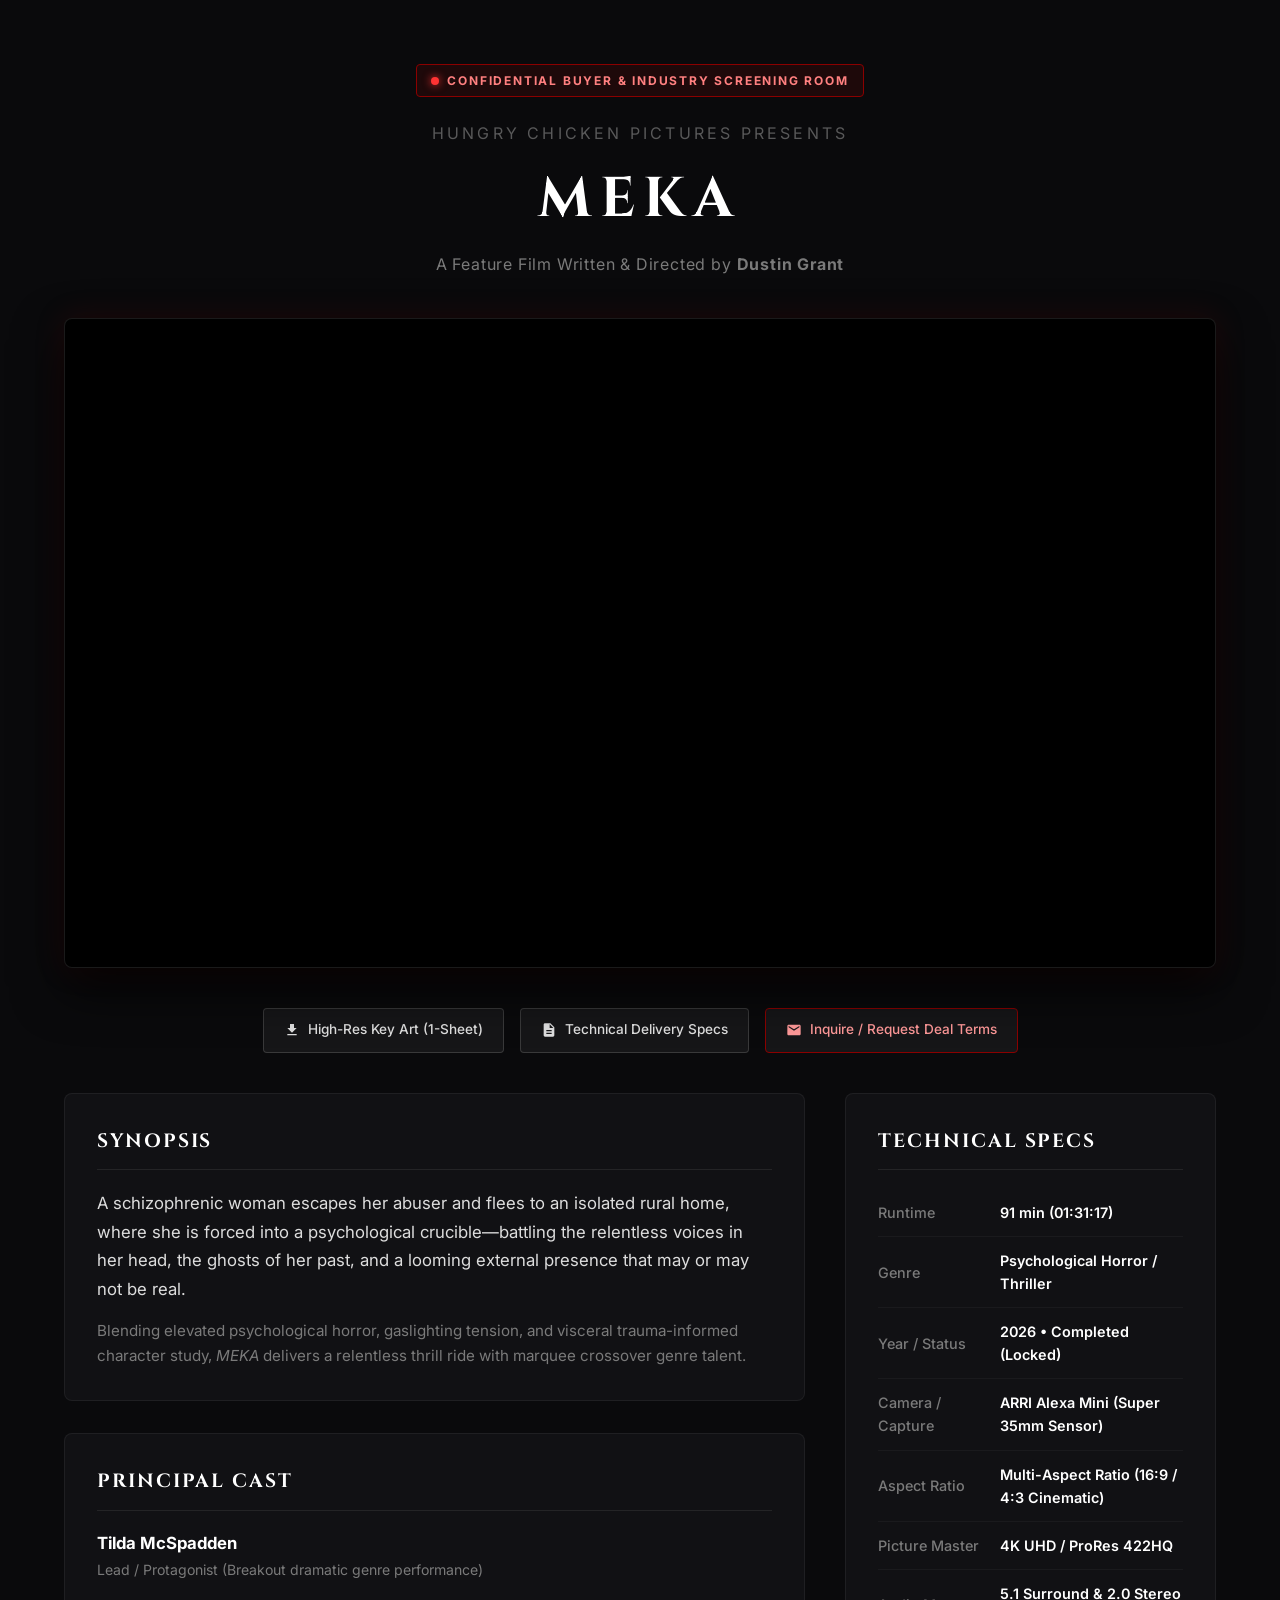
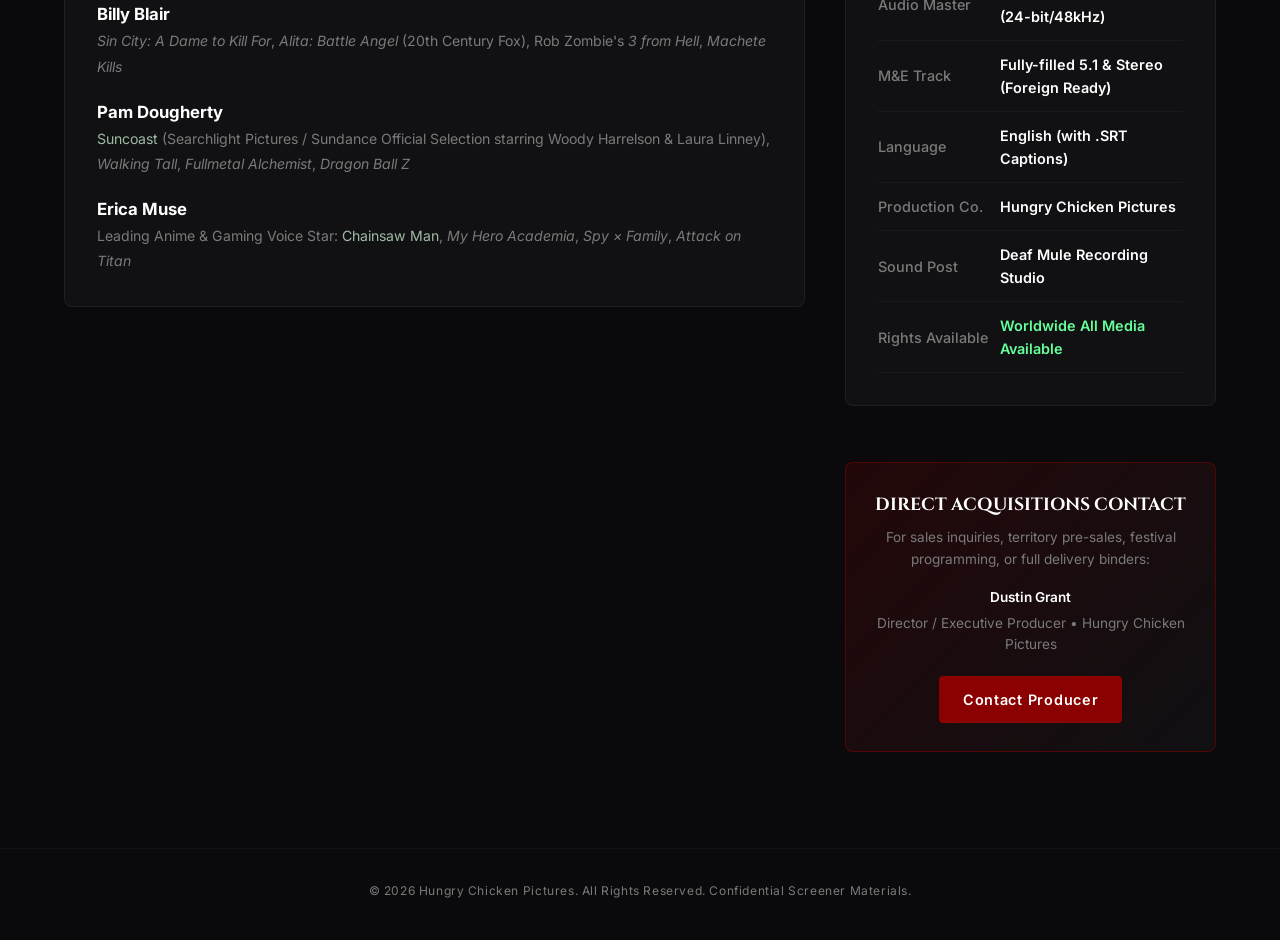
==== screening.html @ 2e630728 "Add VIP screening portal with live 4K Vimeo screener and updated cast credits" ====
<!DOCTYPE html>
<html lang="en">
<head>
    <meta charset="UTF-8">
    <meta name="viewport" content="width=device-width, initial-scale=1.0">
    <title>MEKA — Confidential Industry & Buyer Screening</title>
    <meta name="robots" content="noindex, nofollow, noarchive">
    
    <!-- Google Fonts -->
    <link rel="preconnect" href="https://fonts.googleapis.com">
    <link rel="preconnect" href="https://fonts.gstatic.com" crossorigin>
    <link href="https://fonts.googleapis.com/css2?family=Cinzel:wght@400;700;900&family=Inter:wght@300;400;500;600;700&display=swap" rel="stylesheet">
    
    <!-- Custom CSS -->
    <link rel="stylesheet" href="css/styles.css">
    <style>
        .screening-hero {
            padding: 4rem 1.5rem 2rem;
            max-width: 1200px;
            margin: 0 auto;
        }

        .confidential-badge {
            display: inline-flex;
            align-items: center;
            gap: 8px;
            padding: 6px 14px;
            background: rgba(139, 0, 0, 0.15);
            border: 1px solid var(--color-crimson);
            border-radius: 4px;
            color: #ff8080;
            font-size: 0.75rem;
            font-weight: 700;
            letter-spacing: 0.15em;
            text-transform: uppercase;
            margin-bottom: 1.5rem;
        }

        .confidential-dot {
            width: 8px;
            height: 8px;
            background: #ff3333;
            border-radius: 50%;
            box-shadow: 0 0 8px #ff3333;
            animation: pulse 2s infinite;
        }

        @keyframes pulse {
            0%, 100% { opacity: 1; }
            50% { opacity: 0.4; }
        }

        .screening-title-wrap {
            text-align: center;
            margin-bottom: 2.5rem;
        }

        .screening-title-wrap h1 {
            font-size: clamp(2rem, 5vw, 3.5rem);
            letter-spacing: 0.15em;
            color: #fff;
            margin-bottom: 0.5rem;
        }

        .screening-title-wrap p {
            color: var(--color-text-muted);
            font-size: 1rem;
            letter-spacing: 0.05em;
        }

        .player-container {
            background: #000;
            border: 1px solid rgba(255, 255, 255, 0.1);
            border-radius: 8px;
            overflow: hidden;
            box-shadow: 0 20px 50px rgba(0, 0, 0, 0.8), 0 0 30px rgba(139, 0, 0, 0.2);
            position: relative;
            padding-bottom: 56.25%; /* 16:9 Aspect Ratio */
            height: 0;
            margin-bottom: 2.5rem;
        }

        .player-container iframe {
            position: absolute;
            top: 0;
            left: 0;
            width: 100%;
            height: 100%;
            border: none;
        }

        .screening-grid {
            display: grid;
            grid-template-columns: 2fr 1fr;
            gap: 2.5rem;
            margin-bottom: 4rem;
        }

        @media (max-width: 900px) {
            .screening-grid {
                grid-template-columns: 1fr;
            }
        }

        .card-dark {
            background: var(--color-bg-elevated);
            border: 1px solid rgba(255, 255, 255, 0.06);
            border-radius: 8px;
            padding: 2rem;
        }

        .card-dark h3 {
            color: #fff;
            font-size: 1.2rem;
            letter-spacing: 0.1em;
            margin-bottom: 1.2rem;
            display: flex;
            align-items: center;
            gap: 10px;
            border-bottom: 1px solid rgba(255, 255, 255, 0.08);
            padding-bottom: 0.8rem;
        }

        .cast-list {
            display: flex;
            flex-direction: column;
            gap: 1.2rem;
        }

        .cast-item strong {
            color: #fff;
            font-size: 1.05rem;
            display: block;
        }

        .cast-item span {
            color: var(--color-text-muted);
            font-size: 0.88rem;
            line-height: 1.4;
        }

        .cast-item .highlight {
            color: var(--color-sickly-green);
        }

        .specs-table {
            width: 100%;
            border-collapse: collapse;
            font-size: 0.9rem;
        }

        .specs-table tr {
            border-bottom: 1px solid rgba(255, 255, 255, 0.04);
        }

        .specs-table td {
            padding: 0.75rem 0;
        }

        .specs-table td:first-child {
            color: var(--color-text-muted);
            font-weight: 500;
            width: 40%;
        }

        .specs-table td:last-child {
            color: #fff;
            font-weight: 600;
        }

        .contact-box {
            background: linear-gradient(135deg, rgba(139, 0, 0, 0.2) 0%, rgba(17, 17, 20, 0.9) 100%);
            border: 1px solid rgba(139, 0, 0, 0.5);
            border-radius: 8px;
            padding: 1.75rem;
            text-align: center;
            margin-top: 1.5rem;
        }

        .contact-box h4 {
            font-family: var(--font-heading);
            color: #fff;
            margin-bottom: 0.5rem;
            font-size: 1.1rem;
        }

        .contact-box p {
            color: var(--color-text-muted);
            font-size: 0.85rem;
            margin-bottom: 1rem;
        }

        .btn-contact {
            display: inline-block;
            background: var(--color-crimson);
            color: #fff;
            padding: 0.75rem 1.5rem;
            border-radius: 4px;
            text-decoration: none;
            font-weight: 600;
            font-size: 0.9rem;
            letter-spacing: 0.05em;
            transition: background 0.3s, transform 0.2s;
        }

        .btn-contact:hover {
            background: var(--color-crimson-hover);
            transform: translateY(-2px);
        }

        .downloads-bar {
            display: flex;
            flex-wrap: wrap;
            gap: 1rem;
            margin-bottom: 2.5rem;
            justify-content: center;
        }

        .btn-download {
            display: inline-flex;
            align-items: center;
            gap: 8px;
            background: rgba(255, 255, 255, 0.05);
            border: 1px solid rgba(255, 255, 255, 0.15);
            color: var(--color-text);
            padding: 0.65rem 1.25rem;
            border-radius: 4px;
            text-decoration: none;
            font-size: 0.85rem;
            font-weight: 500;
            transition: all 0.3s;
        }

        .btn-download:hover {
            background: rgba(255, 255, 255, 0.1);
            border-color: #fff;
            color: #fff;
        }
    </style>
</head>
<body>

    <main class="screening-hero">
        <div style="text-align: center;">
            <div class="confidential-badge">
                <span class="confidential-dot"></span>
                Confidential Buyer & Industry Screening Room
            </div>
        </div>

        <div class="screening-title-wrap">
            <p class="presents" style="margin-bottom: 0.5rem; letter-spacing: 0.2em;">HUNGRY CHICKEN PICTURES PRESENTS</p>
            <h1>MEKA</h1>
            <p>A Feature Film Written & Directed by <strong>Dustin Grant</strong></p>
        </div>

        <!-- Embedded Vimeo Business Player -->
        <div class="player-container">
            <iframe 
                src="https://player.vimeo.com/video/1225072331?badge=0&autopause=0&player_id=0&app_id=58479" 
                frameborder="0" 
                allow="autoplay; fullscreen; picture-in-picture; clipboard-write" 
                title="MEKA - Full Feature Screener"
                id="screenerIframe"
            ></iframe>
        </div>

        <!-- Downloads / Quick Access Bar -->
        <div class="downloads-bar">
            <a href="assets/poster.jpg" target="_blank" class="btn-download">
                <svg width="16" height="16" fill="currentColor" viewBox="0 0 24 24"><path d="M19 9h-4V3H9v6H5l7 7 7-7zM5 18v2h14v-2H5z"/></svg>
                High-Res Key Art (1-Sheet)
            </a>
            <a href="#specs" class="btn-download">
                <svg width="16" height="16" fill="currentColor" viewBox="0 0 24 24"><path d="M14 2H6c-1.1 0-1.99.9-1.99 2L4 20c0 1.1.89 2 1.99 2H18c1.1 0 2-.9 2-2V8l-6-6zm2 16H8v-2h8v2zm0-4H8v-2h8v2zm-3-5V3.5L18.5 9H13z"/></svg>
                Technical Delivery Specs
            </a>
            <a href="mailto:dustin@hungrychickenpictures.com?subject=MEKA%20Acquisitions%20Inquiry" class="btn-download" style="border-color: var(--color-crimson); color: #ff9999;">
                <svg width="16" height="16" fill="currentColor" viewBox="0 0 24 24"><path d="M20 4H4c-1.1 0-1.99.9-1.99 2L2 18c0 1.1.9 2 2 2h16c1.1 0 2-.9 2-2V6c0-1.1-.9-2-2-2zm0 4l-8 5-8-5V6l8 5 8-5v2z"/></svg>
                Inquire / Request Deal Terms
            </a>
        </div>

        <!-- Main Info Grid -->
        <div class="screening-grid">
            <!-- Left Column: Synopsis & Cast -->
            <div style="display: flex; flex-direction: column; gap: 2rem;">
                <div class="card-dark">
                    <h3>SYNOPSIS</h3>
                    <p style="font-size: 1.05rem; line-height: 1.7; color: #ddd; margin-bottom: 1rem;">
                        A schizophrenic woman escapes her abuser and flees to an isolated rural home, where she is forced into a psychological crucible—battling the relentless voices in her head, the ghosts of her past, and a looming external presence that may or may not be real.
                    </p>
                    <p style="color: var(--color-text-muted); font-size: 0.95rem;">
                        Blending elevated psychological horror, gaslighting tension, and visceral trauma-informed character study, <em>MEKA</em> delivers a relentless thrill ride with marquee crossover genre talent.
                    </p>
                </div>

                <div class="card-dark">
                    <h3>PRINCIPAL CAST</h3>
                    <div class="cast-list">
                        <div class="cast-item">
                            <strong>Tilda McSpadden</strong>
                            <span>Lead / Protagonist (Breakout dramatic genre performance)</span>
                        </div>
                        <div class="cast-item">
                            <strong>Billy Blair</strong>
                            <span><em>Sin City: A Dame to Kill For</em>, <em>Alita: Battle Angel</em> (20th Century Fox), Rob Zombie's <em>3 from Hell</em>, <em>Machete Kills</em></span>
                        </div>
                        <div class="cast-item">
                            <strong>Pam Dougherty</strong>
                            <span><span class="highlight">Suncoast</span> (Searchlight Pictures / Sundance Official Selection starring Woody Harrelson & Laura Linney), <em>Walking Tall</em>, <em>Fullmetal Alchemist</em>, <em>Dragon Ball Z</em></span>
                        </div>
                        <div class="cast-item">
                            <strong>Erica Muse</strong>
                            <span>Leading Anime & Gaming Voice Star: <span class="highlight">Chainsaw Man</span>, <em>My Hero Academia</em>, <em>Spy × Family</em>, <em>Attack on Titan</em></span>
                        </div>
                    </div>
                </div>
            </div>

            <!-- Right Column: Tech Specs & Direct Contact -->
            <div style="display: flex; flex-direction: column; gap: 2rem;">
                <div class="card-dark" id="specs">
                    <h3>TECHNICAL SPECS</h3>
                    <table class="specs-table">
                        <tr>
                            <td>Runtime</td>
                            <td>91 min (01:31:17)</td>
                        </tr>
                        <tr>
                            <td>Genre</td>
                            <td>Psychological Horror / Thriller</td>
                        </tr>
                        <tr>
                            <td>Year / Status</td>
                            <td>2026 • Completed (Locked)</td>
                        </tr>
                        <tr>
                            <td>Camera / Capture</td>
                            <td>ARRI Alexa Mini (Super 35mm Sensor)</td>
                        </tr>
                        <tr>
                            <td>Aspect Ratio</td>
                            <td>Multi-Aspect Ratio (16:9 / 4:3 Cinematic)</td>
                        </tr>
                        <tr>
                            <td>Picture Master</td>
                            <td>4K UHD / ProRes 422HQ</td>
                        </tr>
                        <tr>
                            <td>Audio Master</td>
                            <td>5.1 Surround & 2.0 Stereo (24-bit/48kHz)</td>
                        </tr>
                        <tr>
                            <td>M&E Track</td>
                            <td>Fully-filled 5.1 & Stereo (Foreign Ready)</td>
                        </tr>
                        <tr>
                            <td>Language</td>
                            <td>English (with .SRT Captions)</td>
                        </tr>
                        <tr>
                            <td>Production Co.</td>
                            <td>Hungry Chicken Pictures</td>
                        </tr>
                        <tr>
                            <td>Sound Post</td>
                            <td>Deaf Mule Recording Studio</td>
                        </tr>
                        <tr>
                            <td>Rights Available</td>
                            <td><span style="color: #66ff99;">Worldwide All Media Available</span></td>
                        </tr>
                    </table>
                </div>

                <div class="contact-box">
                    <h4>DIRECT ACQUISITIONS CONTACT</h4>
                    <p>For sales inquiries, territory pre-sales, festival programming, or full delivery binders:</p>
                    <p style="color: #fff; font-weight: 600; margin-bottom: 0.25rem;">Dustin Grant</p>
                    <p style="color: var(--color-text-muted); font-size: 0.85rem; margin-bottom: 1.25rem;">Director / Executive Producer • Hungry Chicken Pictures</p>
                    <a href="mailto:dustin@hungrychickenpictures.com?subject=MEKA%20Acquisitions%20Inquiry" class="btn-contact">Contact Producer</a>
                </div>
            </div>
        </div>
    </main>

    <footer>
        <p>&copy; 2026 Hungry Chicken Pictures. All Rights Reserved. Confidential Screener Materials.</p>
    </footer>

</body>
</html>
---- css/styles.css ----
/* --- Design Tokens --- */
:root {
    --color-bg: #0a0a0c;
    --color-bg-elevated: #111114;
    --color-text: #e0e0e0;
    --color-text-muted: #7a7a7a;
    --color-crimson: #8b0000;
    --color-crimson-glow: rgba(139, 0, 0, 0.4);
    --color-crimson-hover: #a50000;
    --color-sickly-green: #9fbca3;
    
    --font-heading: 'Cinzel', serif;
    --font-body: 'Inter', sans-serif;
}

/* --- Global Styles --- */
* {
    margin: 0;
    padding: 0;
    box-sizing: border-box;
}

html {
    scroll-behavior: smooth;
}

body {
    font-family: var(--font-body);
    background-color: var(--color-bg);
    color: var(--color-text);
    line-height: 1.6;
    overflow-x: hidden;
}

h1, h2, h3 {
    font-family: var(--font-heading);
    font-weight: 700;
}

/* --- Hamburger Nav --- */
.nav {
    position: fixed;
    top: 0;
    left: 0;
    width: 100%;
    z-index: 100;
    padding: 1.5rem;
}

.nav-toggle {
    background: none;
    border: none;
    cursor: pointer;
    display: flex;
    flex-direction: column;
    gap: 5px;
    padding: 8px;
    z-index: 101;
    position: relative;
}

.nav-bar {
    display: block;
    width: 24px;
    height: 2px;
    background: var(--color-text);
    transition: all 0.3s ease;
}

.nav-toggle:hover .nav-bar {
    background: var(--color-crimson);
}

.nav-overlay {
    position: fixed;
    top: 0;
    left: 0;
    width: 100%;
    height: 100%;
    background: rgba(10, 10, 12, 0.97);
    display: flex;
    flex-direction: column;
    align-items: center;
    justify-content: center;
    opacity: 0;
    visibility: hidden;
    transition: all 0.4s cubic-bezier(0.25, 0.46, 0.45, 0.94);
    z-index: 200;
}

.nav-overlay.active {
    opacity: 1;
    visibility: visible;
}

.nav-close {
    position: absolute;
    top: 1.5rem;
    right: 1.5rem;
    background: none;
    border: none;
    color: var(--color-text);
    font-size: 2rem;
    cursor: pointer;
    padding: 0.5rem;
    transition: color 0.3s;
    line-height: 1;
}

.nav-close:hover {
    color: var(--color-crimson);
}

.nav-links {
    display: flex;
    flex-direction: column;
    align-items: center;
    gap: 2rem;
}

.nav-link {
    font-family: var(--font-heading);
    font-size: 2rem;
    font-weight: 700;
    color: var(--color-text);
    text-decoration: none;
    letter-spacing: 0.15em;
    text-transform: uppercase;
    transition: color 0.3s, text-shadow 0.3s;
}

.nav-link:hover {
    color: var(--color-crimson);
    text-shadow: 0 0 20px var(--color-crimson-glow);
}

.nav-socials {
    display: flex;
    gap: 1.5rem;
    margin-top: 3rem;
    padding-top: 2rem;
    border-top: 1px solid rgba(255, 255, 255, 0.06);
}

.nav-socials a {
    color: var(--color-text-muted);
    transition: color 0.3s;
}

.nav-socials a:hover {
    color: var(--color-text);
}

/* --- Hero Section --- */
.hero {
    position: relative;
    min-height: 100vh;
    display: flex;
    align-items: center;
    justify-content: center;
    overflow: hidden;
    padding: 7rem 2rem 5rem;
}

.hero-video-bg {
    position: absolute;
    top: 0;
    left: 0;
    width: 100%;
    height: 100%;
    overflow: hidden;
    z-index: 1;
    background-image: url('../assets/poster-hero.jpg');
    background-size: cover;
    background-position: center 20%;
    background-repeat: no-repeat;
}

.hero-video-bg iframe {
    position: absolute;
    top: 50%;
    left: 50%;
    width: 100vw;
    height: 56.25vw; /* 16:9 */
    min-height: 100vh;
    min-width: 177.77vh; /* 16:9 */
    transform: translate(-50%, -50%) scale(1.3); /* scale up to push captions out of the visible viewport boundary */
    pointer-events: none;
    opacity: 0; /* invisible while loading/buffering */
    filter: saturate(0.9) contrast(1.05);
    transition: opacity 0.8s ease; /* smooth fade-in once playing starts */
}

.hero-video-bg.loaded iframe {
    opacity: 0.85; /* brighter baseline */
}

.hero-overlay {
    position: absolute;
    top: 0;
    left: 0;
    width: 100%;
    height: 100%;
    background: linear-gradient(
        to bottom, 
        rgba(10, 10, 12, 0.25) 0%, 
        rgba(10, 10, 12, 0.35) 45%, 
        rgba(10, 10, 12, 0.75) 80%, 
        var(--color-bg) 100%
    );
    z-index: 2;
}

.hero-content {
    position: relative;
    z-index: 3;
    text-align: center;
    max-width: 800px;
    padding: 2rem;
}

.presents {
    font-family: var(--font-body);
    font-size: 0.8rem;
    font-weight: 400;
    letter-spacing: 0.3em;
    text-transform: uppercase;
    color: var(--color-text-muted);
    margin-bottom: 1.5rem;
    opacity: 0.7;
}

/* Title Treatment Image */
.title-treatment {
    max-width: 550px;
    width: 100%;
    height: auto;
    margin-bottom: 1rem;
    filter: drop-shadow(0 0 30px var(--color-crimson-glow));
}

.tagline {
    font-family: "Helvetica Neue", Helvetica, Arial, sans-serif;
    font-size: 1rem;
    font-weight: 500;
    color: var(--color-crimson);
    letter-spacing: 0.12em;
    margin-bottom: 2.2rem;
    font-style: normal;
    text-transform: uppercase; /* uppercase matches Helvetica design cleanly */
    opacity: 0.9;
}

/* Trailer Button */
.hero-cta {
    margin-bottom: 2rem;
    display: flex;
    justify-content: center;
    gap: 1.5rem;
    flex-wrap: wrap;
}

.btn-trailer {
    display: inline-flex;
    align-items: center;
    justify-content: center;
    gap: 0.6rem;
    padding: 0.75rem 2.5rem;
    background: transparent;
    border: 1px solid var(--color-crimson);
    color: var(--color-text);
    font-family: var(--font-body); /* use body font for cleaner minimal look */
    font-size: 0.75rem;
    font-weight: 600;
    letter-spacing: 0.2em;
    text-transform: uppercase;
    cursor: pointer;
    border-radius: 30px; /* pill shape like Longlegs */
    transition: all 0.3s cubic-bezier(0.25, 0.46, 0.45, 0.94);
}

.btn-trailer:hover {
    background: var(--color-crimson);
    border-color: var(--color-crimson);
    color: #fff;
    box-shadow: 0 0 25px var(--color-crimson-glow);
}

.btn-trailer svg {
    opacity: 0.7;
}

.hero-meta {
    display: flex;
    align-items: center;
    justify-content: center;
    gap: 0.75rem;
    font-size: 0.8rem;
    font-weight: 500;
    letter-spacing: 0.15em;
    text-transform: uppercase;
    color: var(--color-text-muted);
}

.meta-divider {
    color: var(--color-crimson);
    font-weight: 300;
}

/* Scroll Indicator */
.scroll-indicator {
    position: absolute;
    bottom: 2rem;
    left: 50%;
    transform: translateX(-50%);
    z-index: 3;
}

.scroll-indicator span {
    display: block;
    width: 18px;
    height: 18px;
    border-right: 1.5px solid var(--color-text-muted);
    border-bottom: 1.5px solid var(--color-text-muted);
    transform: rotate(45deg);
    animation: scrollBounce 2.5s infinite;
    opacity: 0.4;
}

@keyframes scrollBounce {
    0%, 100% { transform: rotate(45deg) translateY(0); opacity: 0.2; }
    50% { transform: rotate(45deg) translateY(10px); opacity: 0.6; }
}



/* --- Trailer Modal --- */
.trailer-modal {
    position: fixed;
    top: 0;
    left: 0;
    width: 100%;
    height: 100%;
    z-index: 1000;
    display: flex;
    align-items: center;
    justify-content: center;
    opacity: 0;
    visibility: hidden;
    transition: opacity 0.4s ease, visibility 0.4s ease;
}

.trailer-modal.active {
    opacity: 1;
    visibility: visible;
}

.trailer-modal-overlay {
    position: absolute;
    top: 0;
    left: 0;
    width: 100%;
    height: 100%;
    background: rgba(0, 0, 0, 0.92);
    backdrop-filter: blur(8px);
    -webkit-backdrop-filter: blur(8px);
}

.trailer-modal-content {
    position: relative;
    width: 90%;
    max-width: 1000px;
    z-index: 1001;
    transform: scale(0.9);
    transition: transform 0.4s cubic-bezier(0.25, 0.46, 0.45, 0.94);
}

.trailer-modal.active .trailer-modal-content {
    transform: scale(1);
}

.trailer-modal-close {
    position: absolute;
    top: -3rem;
    right: 0;
    background: none;
    border: none;
    color: var(--color-text-muted);
    font-size: 2rem;
    cursor: pointer;
    padding: 0.5rem;
    transition: color 0.3s;
    line-height: 1;
    z-index: 1002;
}

.trailer-modal-close:hover {
    color: var(--color-text);
}

.trailer-modal-wrapper {
    position: relative;
    padding-bottom: 56.25%;
    height: 0;
    overflow: hidden;
    border-radius: 4px;
    box-shadow: 0 0 60px var(--color-crimson-glow);
}

.trailer-modal-wrapper iframe {
    position: absolute;
    top: 0;
    left: 0;
    width: 100%;
    height: 100%;
    border: none;
}

/* --- Poster Section (Fullscreen Slide) --- */
.poster-section {
    height: 100vh;
    width: 100%;
    display: flex;
    align-items: center;
    justify-content: center;
    overflow: hidden;
    background-color: var(--color-bg);
}

.poster-container {
    max-height: 85vh;
    max-width: 550px;
    width: 90%;
    display: flex;
    align-items: center;
    justify-content: center;
}

.poster-image {
    max-height: 85vh;
    width: auto;
    height: auto;
    border-radius: 2px;
    box-shadow: 
        0 20px 60px rgba(0, 0, 0, 0.6),
        0 0 40px var(--color-crimson-glow);
    transition: transform 0.6s ease, box-shadow 0.6s ease;
}

.poster-image:hover {
    transform: scale(1.02);
    box-shadow: 
        0 30px 80px rgba(0, 0, 0, 0.7),
        0 0 60px var(--color-crimson-glow);
}

/* --- Fullscreen Split Slide Section --- */
.split-slide-section {
    min-height: 100vh;
    width: 100%;
    display: flex;
    align-items: center;
    justify-content: center;
    padding: 6rem 4rem 2rem;
    background-color: var(--color-bg);
}

.split-slide-container {
    max-width: 1200px;
    width: 100%;
    display: grid;
    grid-template-columns: 1.2fr 0.8fr; /* Data on left, Poster on right */
    gap: 5rem;
    align-items: center;
}

/* Left side details */
.split-slide-data {
    display: flex;
    flex-direction: column;
    gap: 3.5rem;
    color: var(--color-text);
}

.story-synopsis {
    font-size: 1.15rem;
    line-height: 1.85;
    color: #c8c8cc;
    font-weight: 300;
}

.data-credits {
    display: grid;
    grid-template-columns: 1fr 1fr;
    gap: 3rem;
}

.credit-block {
    display: flex;
    flex-direction: column;
    gap: 0.75rem;
}

.credit-title {
    font-size: 0.8rem;
    font-weight: 700;
    text-transform: uppercase;
    letter-spacing: 0.15em;
    color: #fff;
    margin: 0;
}

.credit-names {
    font-size: 0.95rem;
    line-height: 1.7;
    color: var(--color-text-muted);
    font-weight: 400;
}

/* Right side poster */
.split-slide-poster {
    display: flex;
    justify-content: center;
    align-items: center;
}

.poster-image-split {
    max-height: 75vh;
    width: auto;
    height: auto;
    max-width: 100%;
    border-radius: 2px;
    box-shadow: 
        0 25px 65px rgba(0, 0, 0, 0.75),
        0 0 45px var(--color-crimson-glow);
    transition: transform 0.6s cubic-bezier(0.25, 0.46, 0.45, 0.94);
}

.poster-image-split:hover {
    transform: scale(1.015);
    box-shadow: 
        0 35px 85px rgba(0, 0, 0, 0.85),
        0 0 65px var(--color-crimson-glow);
}

/* --- Subscribe Section --- */
.subscribe {
    padding: 2rem 2rem 5rem;
    text-align: center;
}

.subscribe-container h2 {
    font-size: 1.8rem;
    margin-bottom: 0.75rem;
    letter-spacing: 0.05em;
}

.subscribe-container > p {
    color: var(--color-text-muted);
    margin-bottom: 2rem;
    font-size: 0.9rem;
}

.subscribe-form {
    display: flex;
    justify-content: center;
    gap: 0;
    max-width: 420px;
    margin: 0 auto;
}

.subscribe-form input {
    flex: 1;
    padding: 0.85rem 1.1rem;
    background: rgba(255, 255, 255, 0.03);
    border: 1px solid rgba(255, 255, 255, 0.1);
    border-right: none;
    border-radius: 2px 0 0 2px;
    color: var(--color-text);
    font-family: var(--font-body);
    font-size: 0.85rem;
    outline: none;
    transition: border-color 0.3s, background 0.3s;
}

.subscribe-form input:focus {
    border-color: var(--color-crimson);
    background: rgba(255, 255, 255, 0.05);
}

.subscribe-form input::placeholder {
    color: rgba(255, 255, 255, 0.2);
}

.subscribe-form button {
    padding: 0.85rem 1.5rem;
    background-color: var(--color-crimson);
    color: var(--color-text);
    border: 1px solid var(--color-crimson);
    border-radius: 0 2px 2px 0;
    font-family: var(--font-heading);
    font-size: 0.7rem;
    font-weight: 700;
    letter-spacing: 0.12em;
    text-transform: uppercase;
    cursor: pointer;
    transition: background-color 0.3s, box-shadow 0.3s;
}

.subscribe-form button:hover {
    background-color: var(--color-crimson-hover);
    box-shadow: 0 0 20px var(--color-crimson-glow);
}

.success-msg {
    display: none;
    margin-top: 1.5rem;
    color: var(--color-sickly-green);
    font-weight: 500;
    font-size: 0.9rem;
}

/* --- Footer --- */
footer {
    text-align: center;
    padding: 2rem 2rem 2.5rem;
    border-top: 1px solid rgba(255, 255, 255, 0.04);
}

.footer-socials {
    display: flex;
    justify-content: center;
    gap: 1.5rem;
    margin-bottom: 1.25rem;
}

.footer-socials a {
    color: var(--color-text-muted);
    transition: color 0.3s, transform 0.3s;
    display: flex;
    align-items: center;
}

.footer-socials a:hover {
    color: var(--color-text);
    transform: translateY(-2px);
}

footer p {
    color: var(--color-text-muted);
    font-size: 0.75rem;
    letter-spacing: 0.05em;
}

/* --- Animations --- */
.fade-in-up {
    animation: fadeInUp 1.5s ease-out forwards;
    opacity: 0;
    transform: translateY(30px);
}

@keyframes fadeInUp {
    to {
        opacity: 1;
        transform: translateY(0);
    }
}

.reveal {
    opacity: 0;
    transform: translateY(30px);
    transition: all 0.8s cubic-bezier(0.25, 0.46, 0.45, 0.94);
}

.reveal.active {
    opacity: 1;
    transform: translateY(0);
}

/* --- Responsive --- */
@media (max-width: 768px) {
    .title-treatment {
        max-width: 320px;
    }
    .tagline {
        font-size: 0.85rem;
    }
    .hero-meta {
        font-size: 0.7rem;
        gap: 0.4rem;
    }
    .glass-card {
        padding: 2rem 1.5rem;
    }
    .credits-grid {
        grid-template-columns: 1fr;
        gap: 2rem;
    }
    .subscribe-form {
        flex-direction: column;
    }
    .subscribe-form input {
        border-right: 1px solid rgba(255, 255, 255, 0.1);
        border-radius: 2px;
    }
    .subscribe-form button {
        border-radius: 2px;
    }
    .split-slide-container {
        grid-template-columns: 1fr;
        gap: 3rem;
        text-align: center;
    }
    .split-slide-section {
        padding: 5rem 2rem;
        min-height: auto;
    }
    .data-credits {
        gap: 1.5rem;
    }
    .poster-image-split {
        max-height: 50vh;
    }
    .trailer-modal-content {
        width: 95%;
    }
    .trailer-modal-close {
        top: -2.5rem;
        font-size: 1.5rem;
    }
}

@media (max-width: 480px) {
    .title-treatment {
        max-width: 240px;
    }
    .presents {
        font-size: 0.65rem;
    }
    .btn-trailer {
        font-size: 0.65rem;
        padding: 0.75rem 1.5rem;
    }
}
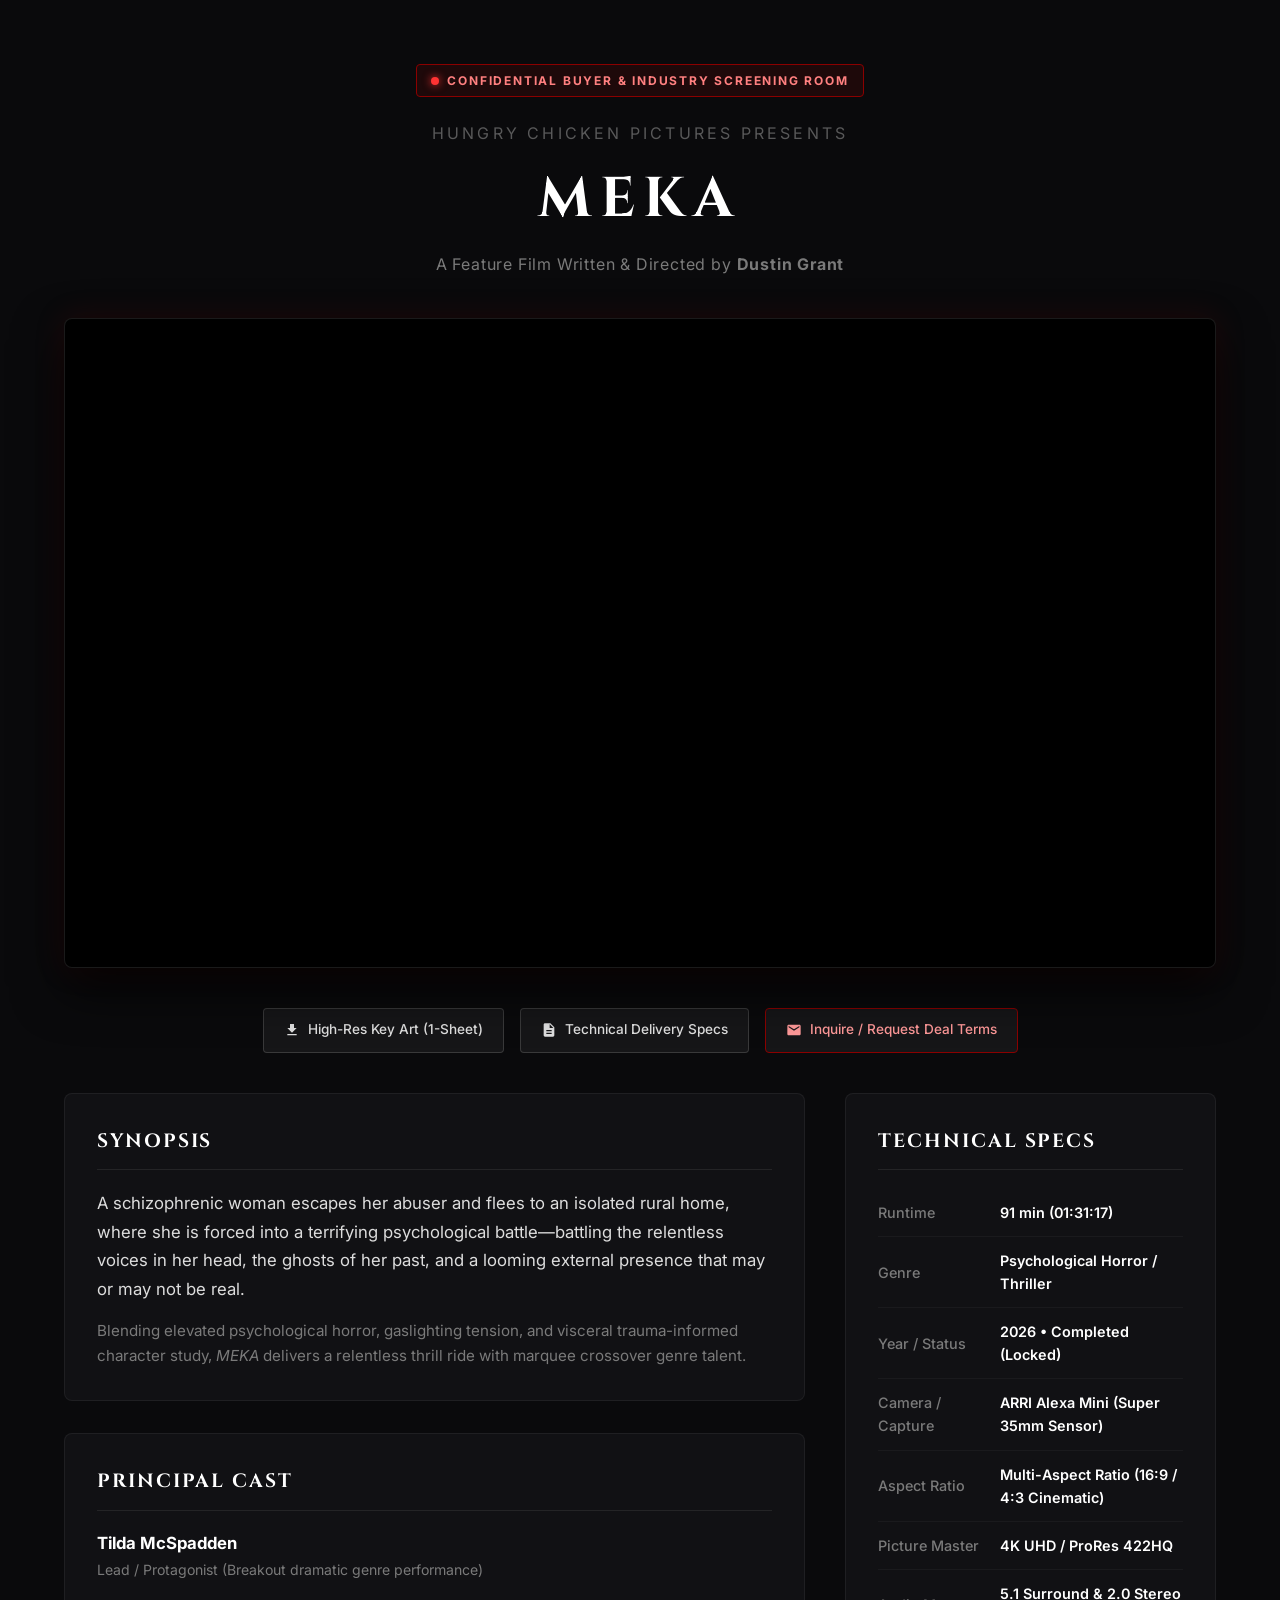
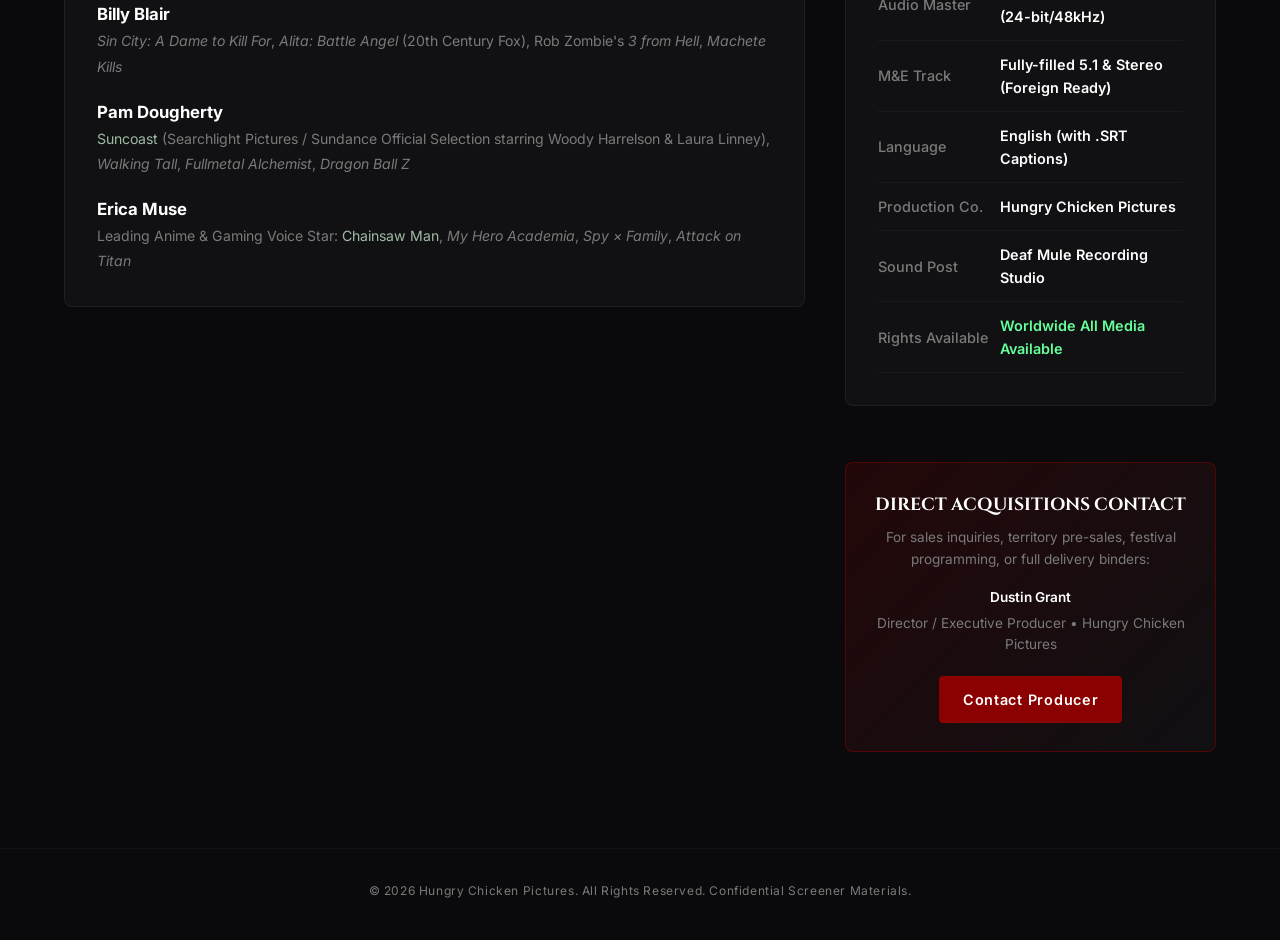
==== commit 1d50a12a: "Add official selection festival laurels movie poster" ====
--- a/screening.html
+++ b/screening.html
@@ -275,7 +275,7 @@
                 <svg width="16" height="16" fill="currentColor" viewBox="0 0 24 24"><path d="M14 2H6c-1.1 0-1.99.9-1.99 2L4 20c0 1.1.89 2 1.99 2H18c1.1 0 2-.9 2-2V8l-6-6zm2 16H8v-2h8v2zm0-4H8v-2h8v2zm-3-5V3.5L18.5 9H13z"/></svg>
                 Technical Delivery Specs
             </a>
-            <a href="mailto:dustin@hungrychickenpictures.com?subject=MEKA%20Acquisitions%20Inquiry" class="btn-download" style="border-color: var(--color-crimson); color: #ff9999;">
+            <a href="mailto:dustin@pmbmp.com?subject=MEKA%20Acquisitions%20Inquiry" class="btn-download" style="border-color: var(--color-crimson); color: #ff9999;">
                 <svg width="16" height="16" fill="currentColor" viewBox="0 0 24 24"><path d="M20 4H4c-1.1 0-1.99.9-1.99 2L2 18c0 1.1.9 2 2 2h16c1.1 0 2-.9 2-2V6c0-1.1-.9-2-2-2zm0 4l-8 5-8-5V6l8 5 8-5v2z"/></svg>
                 Inquire / Request Deal Terms
             </a>
@@ -288,7 +288,7 @@
                 <div class="card-dark">
                     <h3>SYNOPSIS</h3>
                     <p style="font-size: 1.05rem; line-height: 1.7; color: #ddd; margin-bottom: 1rem;">
-                        A schizophrenic woman escapes her abuser and flees to an isolated rural home, where she is forced into a psychological crucible—battling the relentless voices in her head, the ghosts of her past, and a looming external presence that may or may not be real.
+                        A schizophrenic woman escapes her abuser and flees to an isolated rural home, where she is forced into a terrifying psychological battle—battling the relentless voices in her head, the ghosts of her past, and a looming external presence that may or may not be real.
                     </p>
                     <p style="color: var(--color-text-muted); font-size: 0.95rem;">
                         Blending elevated psychological horror, gaslighting tension, and visceral trauma-informed character study, <em>MEKA</em> delivers a relentless thrill ride with marquee crossover genre talent.
@@ -379,7 +379,7 @@
                     <p>For sales inquiries, territory pre-sales, festival programming, or full delivery binders:</p>
                     <p style="color: #fff; font-weight: 600; margin-bottom: 0.25rem;">Dustin Grant</p>
                     <p style="color: var(--color-text-muted); font-size: 0.85rem; margin-bottom: 1.25rem;">Director / Executive Producer • Hungry Chicken Pictures</p>
-                    <a href="mailto:dustin@hungrychickenpictures.com?subject=MEKA%20Acquisitions%20Inquiry" class="btn-contact">Contact Producer</a>
+                    <a href="mailto:dustin@pmbmp.com?subject=MEKA%20Acquisitions%20Inquiry" class="btn-contact">Contact Producer</a>
                 </div>
             </div>
         </div>
